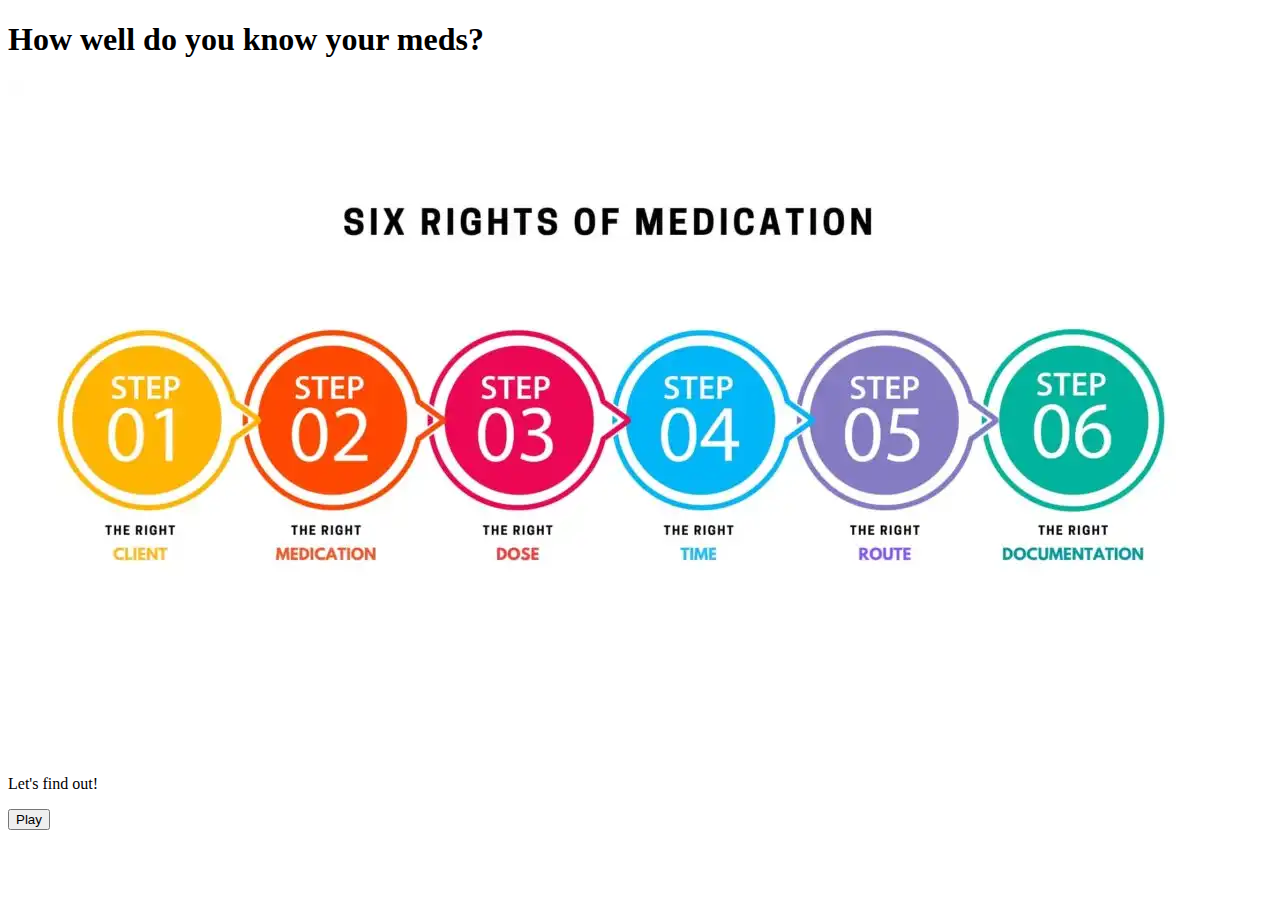
==== index.html @ 0094c927 "Add html, css, js files and image folder, then add basic html structure" ====
<!DOCTYPE html>
<html lang="en">
<head>
    <meta charset="UTF-8">
    <meta name="viewport" content="width=device-width, initial-scale=1.0">
    <link rel="stylesheet" href="assets/css/style.css">
    <title>Know your Meds</title>
</head>
<body>
    <h1>How well do you know your meds?</h1>
    <img src="assets/images/six-rights.webp" alt="capsules ">
    <p>Let's find out! </p>
    <button class="start-btn">Play</button>    
</body>
<script src="assets/js/script.js"></script>
</html>
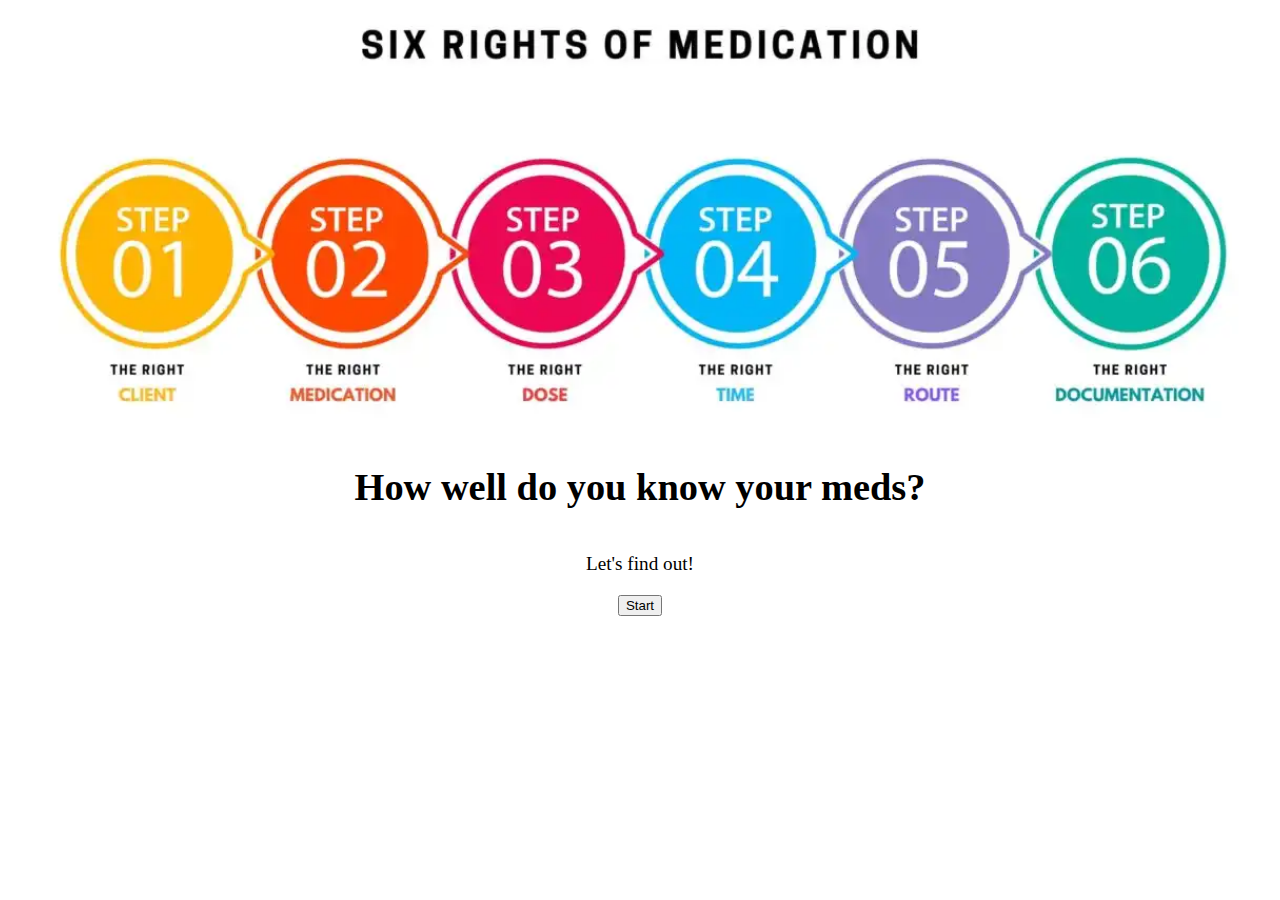
==== commit f17a00e1: "Add basic styles" ====
--- a/index.html
+++ b/index.html
@@ -7,10 +7,12 @@
     <title>Know your Meds</title>
 </head>
 <body>
-    <h1>How well do you know your meds?</h1>
     <img src="assets/images/six-rights.webp" alt="capsules ">
-    <p>Let's find out! </p>
-    <button class="start-btn">Play</button>    
+    <div>
+        <h1>How well do you know your meds?</h1>
+        <p>Let's find out!</p>
+        <button class="start-btn">Start</button>
+    </div>    
 </body>
 <script src="assets/js/script.js"></script>
 </html>--- a/assets/css/style.css
+++ b/assets/css/style.css
@@ -0,0 +1,12 @@
+body {
+    display: flex;
+    flex-direction: column;
+    font-size: larger;
+}
+
+div {
+    display: flex;
+    flex-direction: column;
+    align-items: center;
+    text-align: center;
+}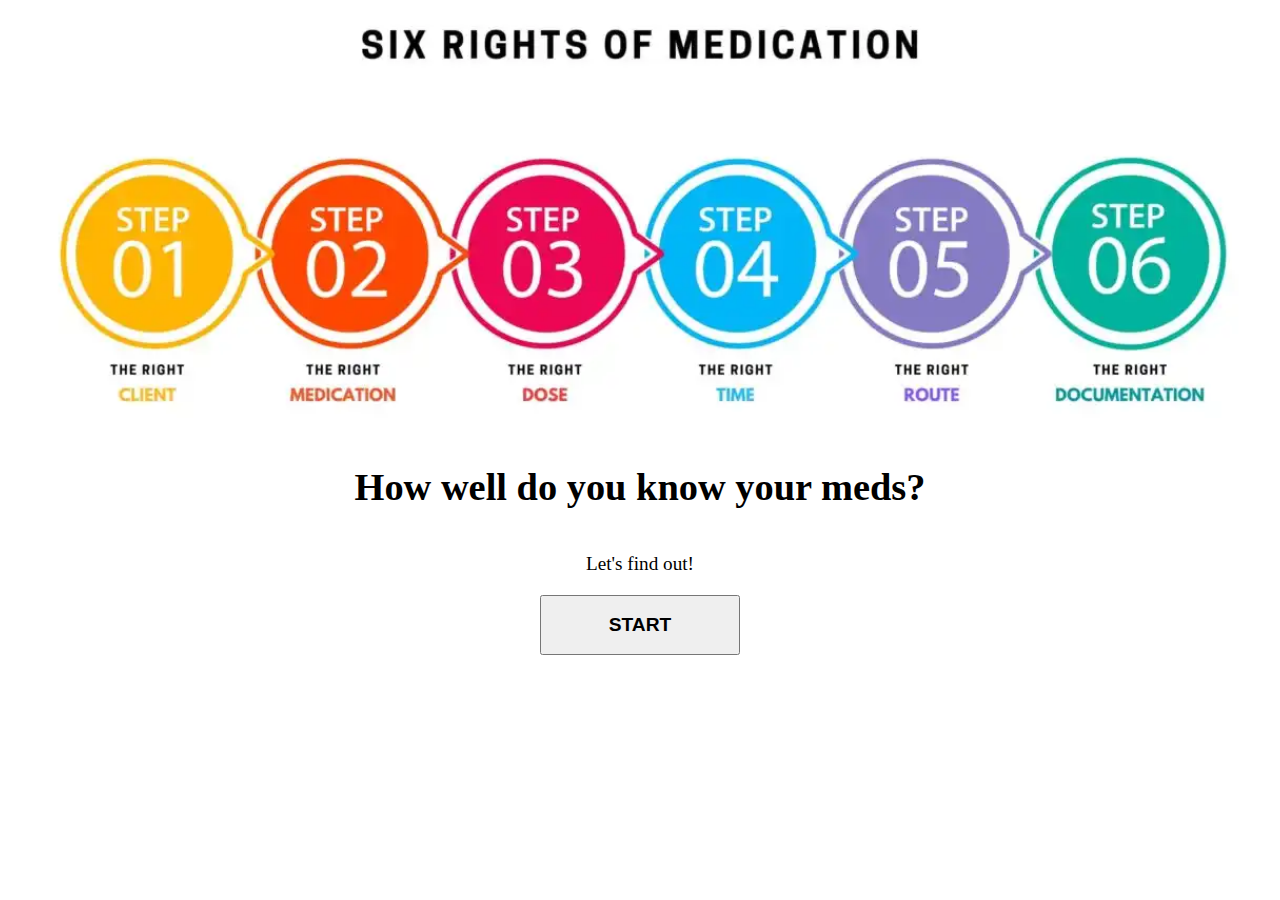
==== commit e952f41a: "Add fav icon" ====
--- a/index.html
+++ b/index.html
@@ -3,6 +3,13 @@
 <head>
     <meta charset="UTF-8">
     <meta name="viewport" content="width=device-width, initial-scale=1.0">
+
+    <!-- fav icon -->
+    <link rel="apple-touch-icon" sizes="180x180" href="assets/images/apple-touch-icon.png">
+    <link rel="icon" type="image/png" sizes="32x32" href="assets/images/favicon-32x32.png">
+    <link rel="icon" type="image/png" sizes="16x16" href="assets/images/favicon-16x16.png">
+    <link rel="manifest" href="/site.webmanifest">
+
     <link rel="stylesheet" href="assets/css/style.css">
     <title>Know your Meds</title>
 </head>
--- a/assets/css/style.css
+++ b/assets/css/style.css
@@ -9,4 +9,18 @@
     flex-direction: column;
     align-items: center;
     text-align: center;
+}
+
+.start-btn {
+    width: 200px;
+    height: 60px;
+    text-transform: uppercase;
+    font-size: 1.2rem;
+    font-weight: bold;
+}
+
+.start-btn:hover {
+    background-color: orangered;
+    color: white;
+    border: none;
 }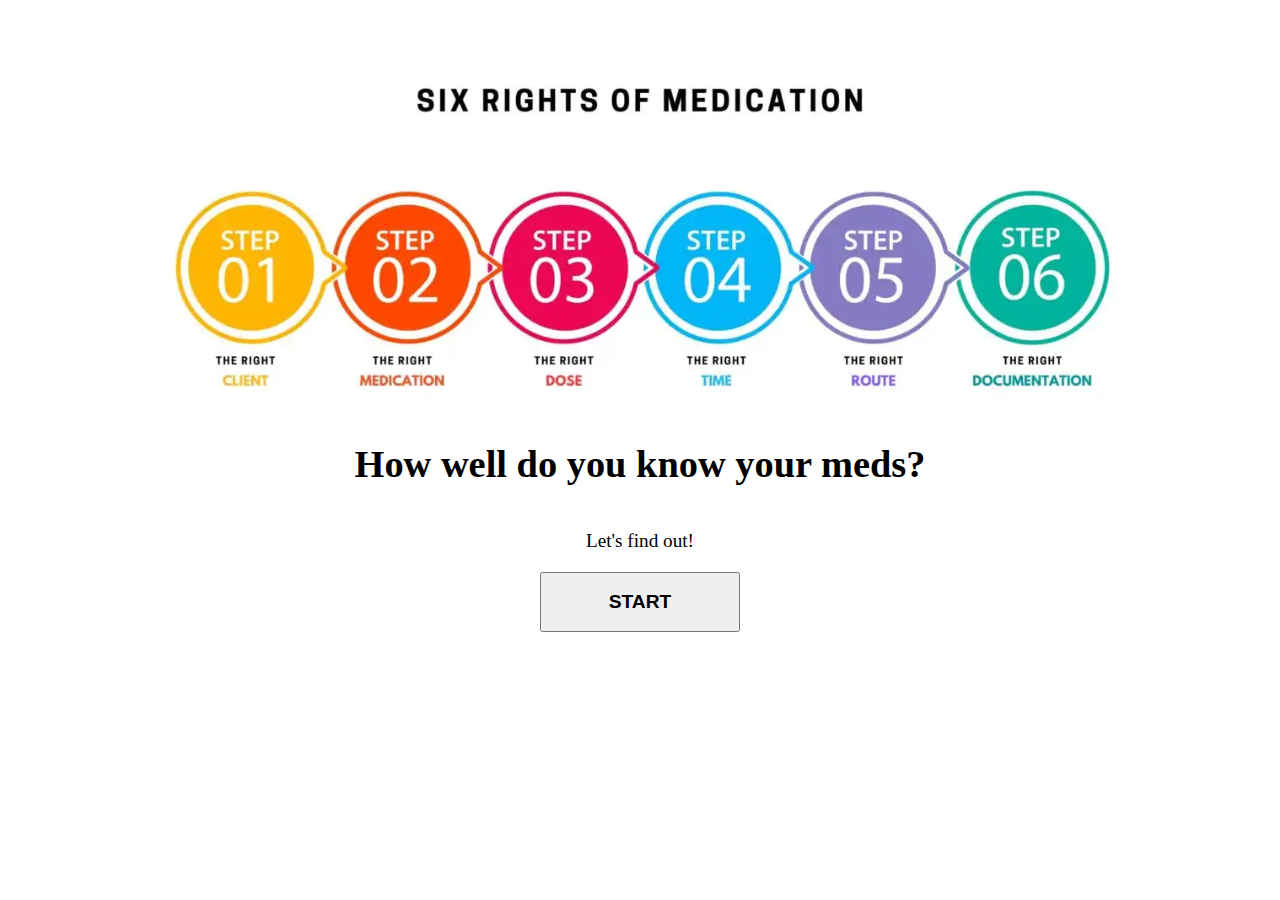
==== commit b2d438f4: "Add media query for screens with min width of 576px" ====
--- a/index.html
+++ b/index.html
@@ -8,7 +8,7 @@
     <link rel="apple-touch-icon" sizes="180x180" href="assets/images/apple-touch-icon.png">
     <link rel="icon" type="image/png" sizes="32x32" href="assets/images/favicon-32x32.png">
     <link rel="icon" type="image/png" sizes="16x16" href="assets/images/favicon-16x16.png">
-    <link rel="manifest" href="/site.webmanifest">
+    <link rel="manifest" href="assets/images/favicon/site.webmanifest">
 
     <link rel="stylesheet" href="assets/css/style.css">
     <title>Know your Meds</title>
--- a/assets/css/style.css
+++ b/assets/css/style.css
@@ -2,6 +2,12 @@
     display: flex;
     flex-direction: column;
     font-size: larger;
+}
+
+img {
+    width: 100%;
+    align-self: center;
+    padding-top: 5%;
 }
 
 div {
@@ -23,4 +29,11 @@
     background-color: orangered;
     color: white;
     border: none;
+}
+
+@media (min-width: 576px) {
+    img {
+        max-width: 80%;
+        max-height: 80%;
+    }  
 }